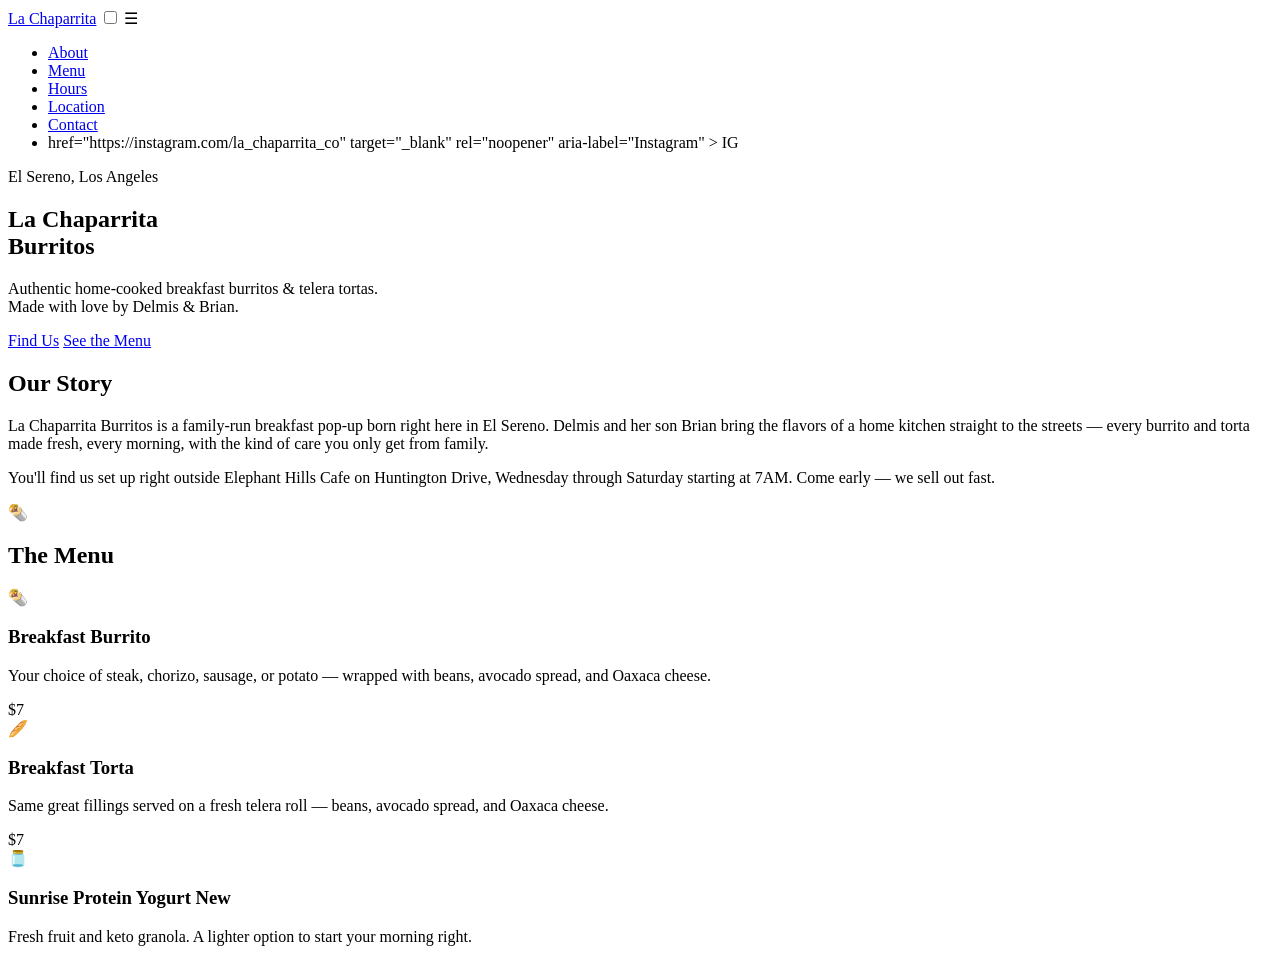
==== src/index.html @ 700bb22c "created src and organized html & css files" ====
<!DOCTYPE html>
<html lang="en">
  <head>
    <meta charset="UTF-8" />
    <meta name="viewport" content="width=device-width, initial-scale=1.0" />
    <meta
      name="description"
      content="La Chaparrita Burritos — authentic home-cooked breakfast burritos and tortas. Family-run pop-up in El Sereno, LA. Wed–Sat, 7AM until sold out."
    />
    <title>La Chaparrita Burritos | El Sereno, LA</title>
    <link rel="preconnect" href="https://fonts.googleapis.com" />
    <link rel="preconnect" href="https://fonts.gstatic.com" crossorigin />
    <link
      href="https://fonts.googleapis.com/css2?family=Fraunces:ital,wght@0,700;0,900;1,700&family=DM+Sans:wght@400;500;600&display=swap"
      rel="stylesheet"
    />
    <link rel="stylesheet" href="css/styles.css" />
  </head>
  <body>

    <!-- ========== NAV ========== -->
    <header class="nav">
      <a href="#hero" class="nav__logo">La Chaparrita</a>
      <input type="checkbox" id="nav-toggle" class="nav__toggle-input" />
      <label for="nav-toggle" class="nav__hamburger" aria-label="Toggle menu">
        &#9776;
      </label>
      <ul class="nav__links">
        <li><a href="#about">About</a></li>
        <li><a href="#menu">Menu</a></li>
        <li><a href="#hours">Hours</a></li>
        <li><a href="#location">Location</a></li>
        <li><a href="#contact">Contact</a></li>
        <li>
          
            href="https://instagram.com/la_chaparrita_co"
            target="_blank"
            rel="noopener"
            aria-label="Instagram"
          >
            IG
          </a>
        </li>
      </ul>
    </header>

    <!-- ========== HERO ========== -->
    <section id="hero" class="hero">
      <div class="hero__content">
        <p class="hero__eyebrow">El Sereno, Los Angeles</p>
        <h1 class="hero__title">La Chaparrita<br />Burritos</h1>
        <p class="hero__tagline">
          Authentic home-cooked breakfast burritos &amp; telera tortas.
          <br />Made with love by Delmis &amp; Brian.
        </p>
        <div class="hero__ctas">
          <a href="#location" class="btn">Find Us</a>
          <a href="#menu" class="btn btn--outline">See the Menu</a>
        </div>
      </div>
    </section>

    <!-- ========== ABOUT ========== -->
    <section id="about" class="about section">
      <div class="container about__grid">
        <div class="about__text">
          <h2 class="section__heading">Our Story</h2>
          <p>
            La Chaparrita Burritos is a family-run breakfast pop-up born right
            here in El Sereno. Delmis and her son Brian bring the flavors of a
            home kitchen straight to the streets — every burrito and torta made
            fresh, every morning, with the kind of care you only get from
            family.
          </p>
          <p>
            You'll find us set up right outside Elephant Hills Cafe on
            Huntington Drive, Wednesday through Saturday starting at 7AM. Come
            early — we sell out fast.
          </p>
        </div>
        <div class="about__image-placeholder" aria-hidden="true">
          🌯
        </div>
      </div>
    </section>

    <!-- ========== MENU ========== -->
    <section id="menu" class="menu section">
      <div class="container">
        <h2 class="section__heading section__heading--light">The Menu</h2>
        <div class="menu__grid">

          <div class="menu__card">
            <div class="menu__card-emoji">🌯</div>
            <h3>Breakfast Burrito</h3>
            <p>
              Your choice of steak, chorizo, sausage, or potato — wrapped with
              beans, avocado spread, and Oaxaca cheese.
            </p>
            <span class="menu__price">$7</span>
          </div>

          <div class="menu__card">
            <div class="menu__card-emoji">🥖</div>
            <h3>Breakfast Torta</h3>
            <p>
              Same great fillings served on a fresh telera roll — beans,
              avocado spread, and Oaxaca cheese.
            </p>
            <span class="menu__price">$7</span>
          </div>

          <div class="menu__card menu__card--new">
            <div class="menu__card-emoji">🫙</div>
            <h3>Sunrise Protein Yogurt <span class="menu__badge">New</span></h3>
            <p>
              Fresh fruit and keto granola. A lighter option to start your
              morning right.
            </p>
            <span class="menu__price
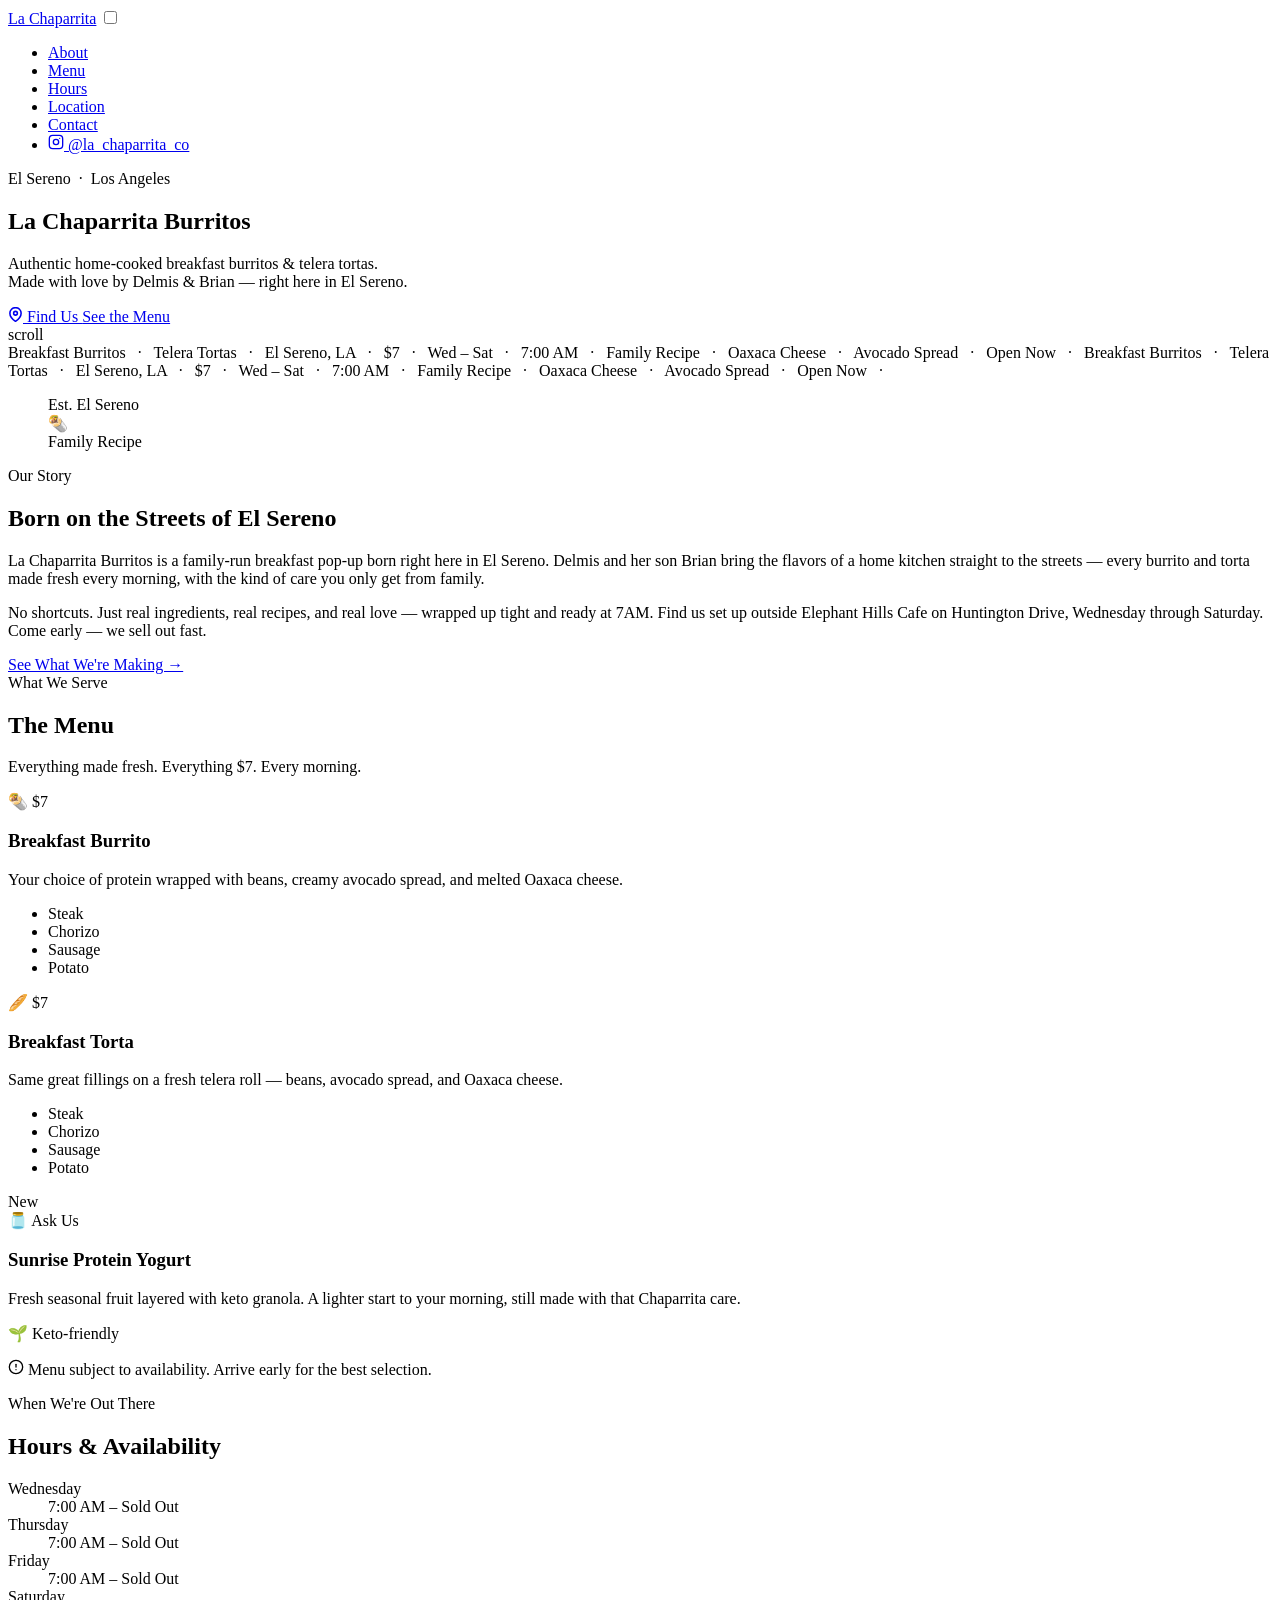
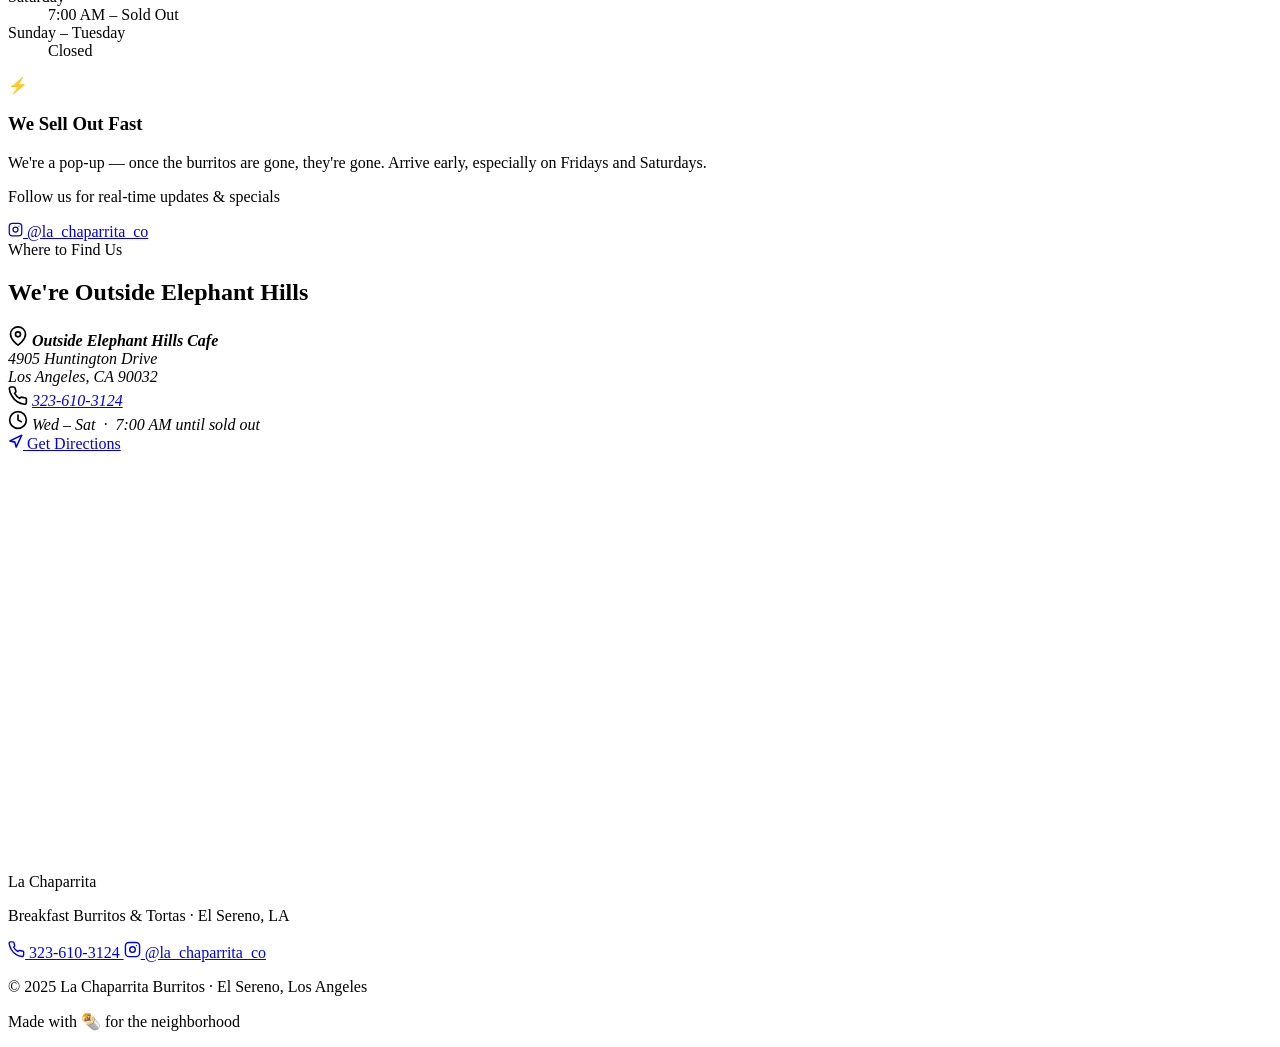
==== commit cdbd258c: "updated src/index.html & src/styles.css files" ====
--- a/src/index.html
+++ b/src/index.html
@@ -1,30 +1,39 @@
 <!DOCTYPE html>
 <html lang="en">
-  <head>
-    <meta charset="UTF-8" />
-    <meta name="viewport" content="width=device-width, initial-scale=1.0" />
-    <meta
-      name="description"
-      content="La Chaparrita Burritos — authentic home-cooked breakfast burritos and tortas. Family-run pop-up in El Sereno, LA. Wed–Sat, 7AM until sold out."
-    />
-    <title>La Chaparrita Burritos | El Sereno, LA</title>
-    <link rel="preconnect" href="https://fonts.googleapis.com" />
-    <link rel="preconnect" href="https://fonts.gstatic.com" crossorigin />
-    <link
-      href="https://fonts.googleapis.com/css2?family=Fraunces:ital,wght@0,700;0,900;1,700&family=DM+Sans:wght@400;500;600&display=swap"
-      rel="stylesheet"
-    />
-    <link rel="stylesheet" href="css/styles.css" />
-  </head>
-  <body>
-
-    <!-- ========== NAV ========== -->
-    <header class="nav">
-      <a href="#hero" class="nav__logo">La Chaparrita</a>
-      <input type="checkbox" id="nav-toggle" class="nav__toggle-input" />
-      <label for="nav-toggle" class="nav__hamburger" aria-label="Toggle menu">
-        &#9776;
-      </label>
+
+<head>
+  <meta charset="UTF-8" />
+  <meta name="viewport" content="width=device-width, initial-scale=1.0" />
+  <meta name="description"
+    content="La Chaparrita Burritos — authentic home-cooked breakfast burritos and tortas. Family-run pop-up in El Sereno, LA. Wed–Sat, 7AM until sold out." />
+  <meta name="theme-color" content="#1e1e1e" />
+  <title>La Chaparrita Burritos | El Sereno, LA</title>
+
+  <!-- Google Fonts -->
+  <link rel="preconnect" href="https://fonts.googleapis.com" />
+  <link rel="preconnect" href="https://fonts.gstatic.com" crossorigin />
+  <link
+    href="https://fonts.googleapis.com/css2?family=Fraunces:ital,wght@0,700;0,900;1,700&family=DM+Sans:wght@400;500;600&display=swap"
+    rel="stylesheet" />
+
+  <link rel="stylesheet" href="css/styles.css" />
+</head>
+
+<body>
+
+  <!-- ========== NAV ========== -->
+  <header class="nav">
+    <a href="#hero" class="nav__logo">La Chaparrita</a>
+
+    <!-- CSS-only mobile toggle — input MUST precede label in DOM for ~ selector -->
+    <input type="checkbox" id="nav-toggle" class="nav__toggle-input" aria-hidden="true" />
+    <label for="nav-toggle" class="nav__hamburger" aria-label="Toggle navigation menu">
+      <span></span>
+      <span></span>
+      <span></span>
+    </label>
+
+    <nav aria-label="Main navigation">
       <ul class="nav__links">
         <li><a href="#about">About</a></li>
         <li><a href="#menu">Menu</a></li>
@@ -32,89 +41,356 @@
         <li><a href="#location">Location</a></li>
         <li><a href="#contact">Contact</a></li>
         <li>
-          
-            href="https://instagram.com/la_chaparrita_co"
-            target="_blank"
-            rel="noopener"
-            aria-label="Instagram"
-          >
-            IG
+          <a href="https://instagram.com/la_chaparrita_co" target="_blank" rel="noopener noreferrer"
+            aria-label="Follow @la_chaparrita_co on Instagram" class="nav__ig-link">
+            <svg width="16" height="16" viewBox="0 0 24 24" fill="none" stroke="currentColor"
+              stroke-width="2" stroke-linecap="round" stroke-linejoin="round" aria-hidden="true">
+              <rect x="2" y="2" width="20" height="20" rx="5" ry="5"/>
+              <circle cx="12" cy="12" r="4"/>
+              <circle cx="17.5" cy="6.5" r="1" fill="currentColor" stroke="none"/>
+            </svg>
+            <span>@la_chaparrita_co</span>
           </a>
         </li>
       </ul>
-    </header>
-
-    <!-- ========== HERO ========== -->
-    <section id="hero" class="hero">
-      <div class="hero__content">
-        <p class="hero__eyebrow">El Sereno, Los Angeles</p>
-        <h1 class="hero__title">La Chaparrita<br />Burritos</h1>
-        <p class="hero__tagline">
-          Authentic home-cooked breakfast burritos &amp; telera tortas.
-          <br />Made with love by Delmis &amp; Brian.
+    </nav>
+  </header>
+
+  <!-- ========== HERO ========== -->
+  <section id="hero" class="hero">
+    <div class="hero__bg-blob hero__bg-blob--1" aria-hidden="true"></div>
+    <div class="hero__bg-blob hero__bg-blob--2" aria-hidden="true"></div>
+
+    <div class="hero__content">
+      <p class="hero__eyebrow" style="animation-delay: 0.05s;">
+        <span class="hero__eyebrow-dot" aria-hidden="true"></span>
+        El Sereno &nbsp;·&nbsp; Los Angeles
+        <span class="hero__eyebrow-dot" aria-hidden="true"></span>
+      </p>
+      <h1 class="hero__title">
+        <span class="hero__title-line" style="animation-delay: 0.12s;">La</span>
+        <span class="hero__title-line hero__title-line--italic" style="animation-delay: 0.2s;">Chaparrita</span>
+        <span class="hero__title-line hero__title-line--sub" style="animation-delay: 0.28s;">Burritos</span>
+      </h1>
+      <p class="hero__tagline" style="animation-delay: 0.36s;">
+        Authentic home-cooked breakfast burritos &amp; telera tortas.<br />
+        Made with love by Delmis &amp; Brian — right here in El Sereno.
+      </p>
+      <div class="hero__ctas" style="animation-delay: 0.44s;">
+        <a href="#location" class="btn">
+          <svg width="15" height="15" viewBox="0 0 24 24" fill="none" stroke="currentColor"
+            stroke-width="2.5" stroke-linecap="round" stroke-linejoin="round" aria-hidden="true">
+            <path d="M21 10c0 7-9 13-9 13s-9-6-9-13a9 9 0 0 1 18 0z"/>
+            <circle cx="12" cy="10" r="3"/>
+          </svg>
+          Find Us
+        </a>
+        <a href="#menu" class="btn btn--outline">See the Menu</a>
+      </div>
+    </div>
+
+    <div class="hero__scroll" aria-hidden="true">
+      <span>scroll</span>
+      <div class="hero__scroll-line"></div>
+    </div>
+  </section>
+
+  <!-- ========== TICKER ========== -->
+  <div class="ticker" aria-hidden="true" role="presentation">
+    <div class="ticker__track">
+      <span class="ticker__set">
+        Breakfast Burritos &nbsp;&nbsp;·&nbsp;&nbsp;
+        Telera Tortas &nbsp;&nbsp;·&nbsp;&nbsp;
+        El Sereno, LA &nbsp;&nbsp;·&nbsp;&nbsp;
+        $7 &nbsp;&nbsp;·&nbsp;&nbsp;
+        Wed – Sat &nbsp;&nbsp;·&nbsp;&nbsp;
+        7:00 AM &nbsp;&nbsp;·&nbsp;&nbsp;
+        Family Recipe &nbsp;&nbsp;·&nbsp;&nbsp;
+        Oaxaca Cheese &nbsp;&nbsp;·&nbsp;&nbsp;
+        Avocado Spread &nbsp;&nbsp;·&nbsp;&nbsp;
+        Open Now &nbsp;&nbsp;·&nbsp;&nbsp;
+      </span>
+      <span class="ticker__set" aria-hidden="true">
+        Breakfast Burritos &nbsp;&nbsp;·&nbsp;&nbsp;
+        Telera Tortas &nbsp;&nbsp;·&nbsp;&nbsp;
+        El Sereno, LA &nbsp;&nbsp;·&nbsp;&nbsp;
+        $7 &nbsp;&nbsp;·&nbsp;&nbsp;
+        Wed – Sat &nbsp;&nbsp;·&nbsp;&nbsp;
+        7:00 AM &nbsp;&nbsp;·&nbsp;&nbsp;
+        Family Recipe &nbsp;&nbsp;·&nbsp;&nbsp;
+        Oaxaca Cheese &nbsp;&nbsp;·&nbsp;&nbsp;
+        Avocado Spread &nbsp;&nbsp;·&nbsp;&nbsp;
+        Open Now &nbsp;&nbsp;·&nbsp;&nbsp;
+      </span>
+    </div>
+  </div>
+
+  <!-- ========== ABOUT ========== -->
+  <section id="about" class="about section">
+    <div class="container about__grid">
+
+      <figure class="about__figure" aria-hidden="true">
+        <div class="about__figure-inner">
+          <div class="about__figure-badge">Est. El Sereno</div>
+          <div class="about__figure-emoji">🌯</div>
+          <div class="about__figure-tag">Family Recipe</div>
+          <div class="about__figure-corner-tl" aria-hidden="true"></div>
+          <div class="about__figure-corner-br" aria-hidden="true"></div>
+        </div>
+      </figure>
+
+      <div class="about__text">
+        <span class="section__label">Our Story</span>
+        <h2 class="section__heading">Born on the Streets of El Sereno</h2>
+        <p>
+          La Chaparrita Burritos is a family-run breakfast pop-up born right here in El Sereno.
+          Delmis and her son Brian bring the flavors of a home kitchen straight to the streets —
+          every burrito and torta made fresh every morning, with the kind of care you only get from family.
         </p>
-        <div class="hero__ctas">
-          <a href="#location" class="btn">Find Us</a>
-          <a href="#menu" class="btn btn--outline">See the Menu</a>
-        </div>
-      </div>
-    </section>
-
-    <!-- ========== ABOUT ========== -->
-    <section id="about" class="about section">
-      <div class="container about__grid">
-        <div class="about__text">
-          <h2 class="section__heading">Our Story</h2>
-          <p>
-            La Chaparrita Burritos is a family-run breakfast pop-up born right
-            here in El Sereno. Delmis and her son Brian bring the flavors of a
-            home kitchen straight to the streets — every burrito and torta made
-            fresh, every morning, with the kind of care you only get from
-            family.
+        <p>
+          No shortcuts. Just real ingredients, real recipes, and real love — wrapped up tight and
+          ready at 7AM. Find us set up outside Elephant Hills Cafe on Huntington Drive,
+          Wednesday through Saturday. Come early — we sell out fast.
+        </p>
+        <a href="#menu" class="btn btn--avocado">See What We're Making →</a>
+      </div>
+
+    </div>
+  </section>
+
+  <!-- ========== MENU ========== -->
+  <section id="menu" class="menu section">
+    <div class="container">
+      <header class="menu__header">
+        <span class="section__label section__label--dim">What We Serve</span>
+        <h2 class="section__heading section__heading--light">The Menu</h2>
+        <p class="menu__subtitle">Everything made fresh. Everything $7. Every morning.</p>
+      </header>
+
+      <div class="menu__grid">
+
+        <article class="menu__card">
+          <div class="menu__card-top">
+            <span class="menu__card-icon" aria-hidden="true">🌯</span>
+            <span class="menu__price" aria-label="Price: $7">$7</span>
+          </div>
+          <h3 class="menu__card-title">Breakfast Burrito</h3>
+          <p class="menu__card-desc">
+            Your choice of protein wrapped with beans, creamy avocado spread, and melted Oaxaca cheese.
           </p>
-          <p>
-            You'll find us set up right outside Elephant Hills Cafe on
-            Huntington Drive, Wednesday through Saturday starting at 7AM. Come
-            early — we sell out fast.
+          <ul class="menu__proteins" aria-label="Protein options">
+            <li>Steak</li>
+            <li>Chorizo</li>
+            <li>Sausage</li>
+            <li>Potato</li>
+          </ul>
+        </article>
+
+        <article class="menu__card">
+          <div class="menu__card-top">
+            <span class="menu__card-icon" aria-hidden="true">🥖</span>
+            <span class="menu__price" aria-label="Price: $7">$7</span>
+          </div>
+          <h3 class="menu__card-title">Breakfast Torta</h3>
+          <p class="menu__card-desc">
+            Same great fillings on a fresh telera roll — beans, avocado spread, and Oaxaca cheese.
+          </p>
+          <ul class="menu__proteins" aria-label="Protein options">
+            <li>Steak</li>
+            <li>Chorizo</li>
+            <li>Sausage</li>
+            <li>Potato</li>
+          </ul>
+        </article>
+
+        <article class="menu__card menu__card--new">
+          <span class="menu__new-badge">New</span>
+          <div class="menu__card-top">
+            <span class="menu__card-icon" aria-hidden="true">🫙</span>
+            <span class="menu__price" aria-label="Ask about price">Ask Us</span>
+          </div>
+          <h3 class="menu__card-title">Sunrise Protein Yogurt</h3>
+          <p class="menu__card-desc">
+            Fresh seasonal fruit layered with keto granola. A lighter start to your morning,
+            still made with that Chaparrita care.
+          </p>
+          <p class="menu__keto-note" aria-label="Keto-friendly option">🌱 Keto-friendly</p>
+        </article>
+
+      </div>
+
+      <p class="menu__footer-note" aria-live="polite">
+        <svg width="16" height="16" viewBox="0 0 24 24" fill="none" stroke="currentColor"
+          stroke-width="2" stroke-linecap="round" stroke-linejoin="round" aria-hidden="true">
+          <circle cx="12" cy="12" r="10"/><line x1="12" y1="8" x2="12" y2="12"/>
+          <line x1="12" y1="16" x2="12.01" y2="16"/>
+        </svg>
+        Menu subject to availability. Arrive early for the best selection.
+      </p>
+    </div>
+  </section>
+
+  <!-- ========== HOURS ========== -->
+  <section id="hours" class="hours section">
+    <div class="container hours__grid">
+
+      <div class="hours__left">
+        <span class="section__label">When We're Out There</span>
+        <h2 class="section__heading">Hours &amp; Availability</h2>
+        <dl class="hours__list">
+          <div class="hours__row hours__row--open">
+            <dt>Wednesday</dt>
+            <dd>7:00 AM – Sold Out</dd>
+          </div>
+          <div class="hours__row hours__row--open">
+            <dt>Thursday</dt>
+            <dd>7:00 AM – Sold Out</dd>
+          </div>
+          <div class="hours__row hours__row--open">
+            <dt>Friday</dt>
+            <dd>7:00 AM – Sold Out</dd>
+          </div>
+          <div class="hours__row hours__row--open">
+            <dt>Saturday</dt>
+            <dd>7:00 AM – Sold Out</dd>
+          </div>
+          <div class="hours__row hours__row--closed">
+            <dt>Sunday – Tuesday</dt>
+            <dd>Closed</dd>
+          </div>
+        </dl>
+      </div>
+
+      <div class="hours__right">
+        <div class="hours__callout">
+          <div class="hours__callout-icon" aria-hidden="true">⚡</div>
+          <h3 class="hours__callout-title">We Sell Out Fast</h3>
+          <p class="hours__callout-text">
+            We're a pop-up — once the burritos are gone, they're gone. Arrive early,
+            especially on Fridays and Saturdays.
           </p>
         </div>
-        <div class="about__image-placeholder" aria-hidden="true">
-          🌯
+        <div class="hours__ig">
+          <p>Follow us for real-time updates &amp; specials</p>
+          <a href="https://instagram.com/la_chaparrita_co" target="_blank" rel="noopener noreferrer"
+            class="btn btn--ig">
+            <svg width="15" height="15" viewBox="0 0 24 24" fill="none" stroke="currentColor"
+              stroke-width="2" stroke-linecap="round" stroke-linejoin="round" aria-hidden="true">
+              <rect x="2" y="2" width="20" height="20" rx="5" ry="5"/>
+              <circle cx="12" cy="12" r="4"/>
+              <circle cx="17.5" cy="6.5" r="1" fill="currentColor" stroke="none"/>
+            </svg>
+            @la_chaparrita_co
+          </a>
         </div>
       </div>
-    </section>
-
-    <!-- ========== MENU ========== -->
-    <section id="menu" class="menu section">
-      <div class="container">
-        <h2 class="section__heading section__heading--light">The Menu</h2>
-        <div class="menu__grid">
-
-          <div class="menu__card">
-            <div class="menu__card-emoji">🌯</div>
-            <h3>Breakfast Burrito</h3>
-            <p>
-              Your choice of steak, chorizo, sausage, or potato — wrapped with
-              beans, avocado spread, and Oaxaca cheese.
-            </p>
-            <span class="menu__price">$7</span>
-          </div>
-
-          <div class="menu__card">
-            <div class="menu__card-emoji">🥖</div>
-            <h3>Breakfast Torta</h3>
-            <p>
-              Same great fillings served on a fresh telera roll — beans,
-              avocado spread, and Oaxaca cheese.
-            </p>
-            <span class="menu__price">$7</span>
-          </div>
-
-          <div class="menu__card menu__card--new">
-            <div class="menu__card-emoji">🫙</div>
-            <h3>Sunrise Protein Yogurt <span class="menu__badge">New</span></h3>
-            <p>
-              Fresh fruit and keto granola. A lighter option to start your
-              morning right.
-            </p>
-            <span class="menu__price+
+    </div>
+  </section>
+
+  <!-- ========== LOCATION ========== -->
+  <section id="location" class="location section">
+    <div class="container location__grid">
+
+      <div class="location__info">
+        <span class="section__label">Where to Find Us</span>
+        <h2 class="section__heading">We're Outside Elephant Hills</h2>
+        <address class="location__address">
+          <div class="location__address-row">
+            <svg width="20" height="20" viewBox="0 0 24 24" fill="none" stroke="currentColor"
+              stroke-width="2" stroke-linecap="round" stroke-linejoin="round" aria-hidden="true">
+              <path d="M21 10c0 7-9 13-9 13s-9-6-9-13a9 9 0 0 1 18 0z"/>
+              <circle cx="12" cy="10" r="3"/>
+            </svg>
+            <span>
+              <strong>Outside Elephant Hills Cafe</strong><br />
+              4905 Huntington Drive<br />
+              Los Angeles, CA 90032
+            </span>
+          </div>
+          <div class="location__address-row">
+            <svg width="20" height="20" viewBox="0 0 24 24" fill="none" stroke="currentColor"
+              stroke-width="2" stroke-linecap="round" stroke-linejoin="round" aria-hidden="true">
+              <path d="M22 16.92v3a2 2 0 0 1-2.18 2 19.79 19.79 0 0 1-8.63-3.07A19.5 19.5 0 0 1 4.69 12 19.79 19.79 0 0 1 1.61 3.41 2 2 0 0 1 3.6 1.22h3a2 2 0 0 1 2 1.72 12.84 12.84 0 0 0 .7 2.81 2 2 0 0 1-.45 2.11L7.91 8.85a16 16 0 0 0 6 6l.95-.95a2 2 0 0 1 2.11-.45 12.84 12.84 0 0 0 2.81.7A2 2 0 0 1 22 16.92z"/>
+            </svg>
+            <a href="tel:3236103124" class="location__phone">323-610-3124</a>
+          </div>
+          <div class="location__address-row">
+            <svg width="20" height="20" viewBox="0 0 24 24" fill="none" stroke="currentColor"
+              stroke-width="2" stroke-linecap="round" stroke-linejoin="round" aria-hidden="true">
+              <circle cx="12" cy="12" r="10"/>
+              <polyline points="12 6 12 12 16 14"/>
+            </svg>
+            <span>Wed – Sat &nbsp;·&nbsp; 7:00 AM until sold out</span>
+          </div>
+        </address>
+        <a
+          href="https://maps.google.com/?q=4905+Huntington+Drive+Los+Angeles+CA+90032"
+          target="_blank"
+          rel="noopener noreferrer"
+          class="btn"
+          style="margin-top: 1.75rem;"
+        >
+          <svg width="15" height="15" viewBox="0 0 24 24" fill="none" stroke="currentColor"
+            stroke-width="2.5" stroke-linecap="round" stroke-linejoin="round" aria-hidden="true">
+            <polygon points="3 11 22 2 13 21 11 13 3 11"/>
+          </svg>
+          Get Directions
+        </a>
+      </div>
+
+      <div class="location__map-wrap">
+        <iframe
+          title="Map showing La Chaparrita Burritos location at 4905 Huntington Drive, Los Angeles"
+          src="https://maps.google.com/maps?q=4905+Huntington+Drive+Los+Angeles+CA+90032&output=embed"
+          width="100%"
+          height="400"
+          style="border:0;"
+          allowfullscreen
+          loading="lazy"
+          referrerpolicy="no-referrer-when-downgrade"
+        ></iframe>
+      </div>
+
+    </div>
+  </section>
+
+  <!-- ========== CONTACT ========== -->
+  <section id="contact" class="contact">
+    <div class="container contact__inner">
+      <div class="contact__brand">
+        <p class="contact__wordmark">La Chaparrita</p>
+        <p class="contact__sub">Breakfast Burritos &amp; Tortas · El Sereno, LA</p>
+      </div>
+      <div class="contact__links">
+        <a href="tel:3236103124" class="contact__link">
+          <svg width="17" height="17" viewBox="0 0 24 24" fill="none" stroke="currentColor"
+            stroke-width="2" stroke-linecap="round" stroke-linejoin="round" aria-hidden="true">
+            <path d="M22 16.92v3a2 2 0 0 1-2.18 2 19.79 19.79 0 0 1-8.63-3.07A19.5 19.5 0 0 1 4.69 12 19.79 19.79 0 0 1 1.61 3.41 2 2 0 0 1 3.6 1.22h3a2 2 0 0 1 2 1.72 12.84 12.84 0 0 0 .7 2.81 2 2 0 0 1-.45 2.11L7.91 8.85a16 16 0 0 0 6 6l.95-.95a2 2 0 0 1 2.11-.45 12.84 12.84 0 0 0 2.81.7A2 2 0 0 1 22 16.92z"/>
+          </svg>
+          323-610-3124
+        </a>
+        <a href="https://instagram.com/la_chaparrita_co" target="_blank" rel="noopener noreferrer"
+          class="contact__link" aria-label="Follow us on Instagram @la_chaparrita_co">
+          <svg width="17" height="17" viewBox="0 0 24 24" fill="none" stroke="currentColor"
+            stroke-width="2" stroke-linecap="round" stroke-linejoin="round" aria-hidden="true">
+            <rect x="2" y="2" width="20" height="20" rx="5" ry="5"/>
+            <circle cx="12" cy="12" r="4"/>
+            <circle cx="17.5" cy="6.5" r="1" fill="currentColor" stroke="none"/>
+          </svg>
+          @la_chaparrita_co
+        </a>
+      </div>
+    </div>
+  </section>
+
+  <!-- ========== FOOTER ========== -->
+  <footer class="footer">
+    <div class="container footer__inner">
+      <p class="footer__copy">© 2025 La Chaparrita Burritos · El Sereno, Los Angeles</p>
+      <p class="footer__made">Made with 🌯 for the neighborhood</p>
+    </div>
+  </footer>
+
+</body>
+</html>
